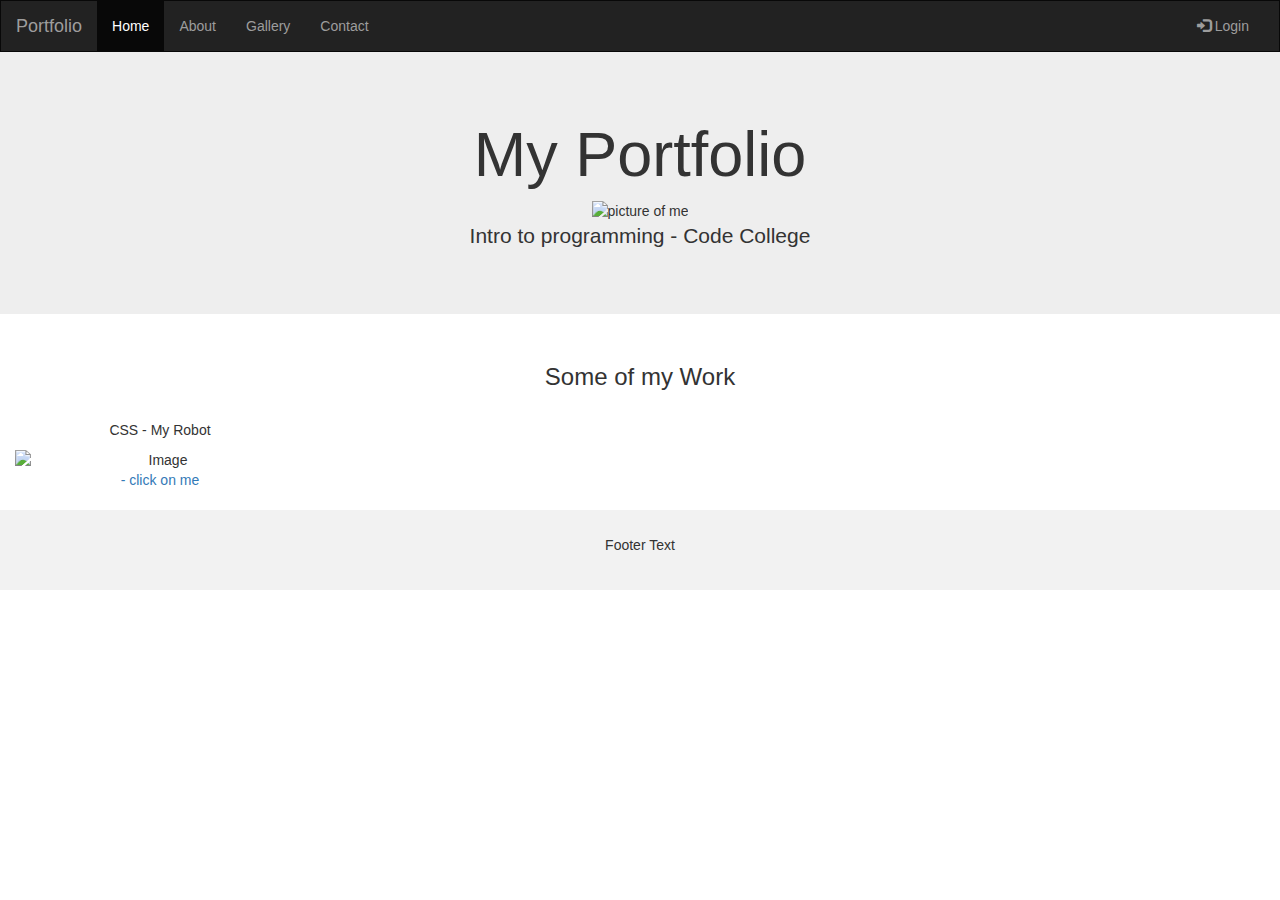
==== index.html @ 578dd8b5 "Add files via upload" ====
<!DOCTYPE html>
<html lang="en">

<head>
    <title>Bootstrap Example</title>
    <meta charset="utf-8">
    <meta name="viewport" content="width=device-width, initial-scale=1">
    <link rel="stylesheet" href="https://maxcdn.bootstrapcdn.com/bootstrap/3.4.0/css/bootstrap.min.css">
    <script src="https://ajax.googleapis.com/ajax/libs/jquery/3.3.1/jquery.min.js"></script>
    <script src="https://maxcdn.bootstrapcdn.com/bootstrap/3.4.0/js/bootstrap.min.js"></script>
    <style>
        /* Remove the navbar's default margin-bottom and rounded borders */
        
        .navbar {
            margin-bottom: 0;
            border-radius: 0;
        }
        /* Add a gray background color and some padding to the footer */
        
        footer {
            background-color: #f2f2f2;
            padding: 25px;
        }
    </style>
</head>

<body>

    <nav class="navbar navbar-inverse">
        <div class="container-fluid">
            <div class="navbar-header">
                <button type="button" class="navbar-toggle" data-toggle="collapse" data-target="#myNavbar">
        <span class="icon-bar"></span>
        <span class="icon-bar"></span>
        <span class="icon-bar"></span>                        
      </button>
                <a class="navbar-brand" href="#">Portfolio</a>
            </div>
            <div class="collapse navbar-collapse" id="myNavbar">
                <ul class="nav navbar-nav">
                    <li class="active"><a href="#">Home</a></li>
                    <li><a href="#">About</a></li>
                    <li><a href="#">Gallery</a></li>
                    <li><a href="#">Contact</a></li>
                </ul>
                <ul class="nav navbar-nav navbar-right">
                    <li><a href="#"><span class="glyphicon glyphicon-log-in"></span> Login</a></li>
                </ul>
            </div>
        </div>
    </nav>

    <div class="jumbotron">
        <div class="container text-center">
            <h1>My Portfolio</h1>
            <img src="sherylimage.jpg" alt="picture of me" width="70" height="70">

            <p>Intro to programming - Code College</p>
        </div>
    </div>

    <div class="container-fluid bg-3 text-center">
        <h3>Some of my Work</h3><br>
        <div class="row">
            <div class="col-sm-3">
                <p>CSS - My Robot </p>
                <img src="myrobot.PNG" class="img-responsive" style="width:100%" alt="Image">
                <a href="file:///C:/Users/Sheryl%20Dreyer/Desktop/dummies/portfolio/chap06.html">- click on me</a>
            </div>

        </div>
    </div><br>


    <footer class="container-fluid text-center">
        <p>Footer Text</p>
    </footer>

</body>

</html>
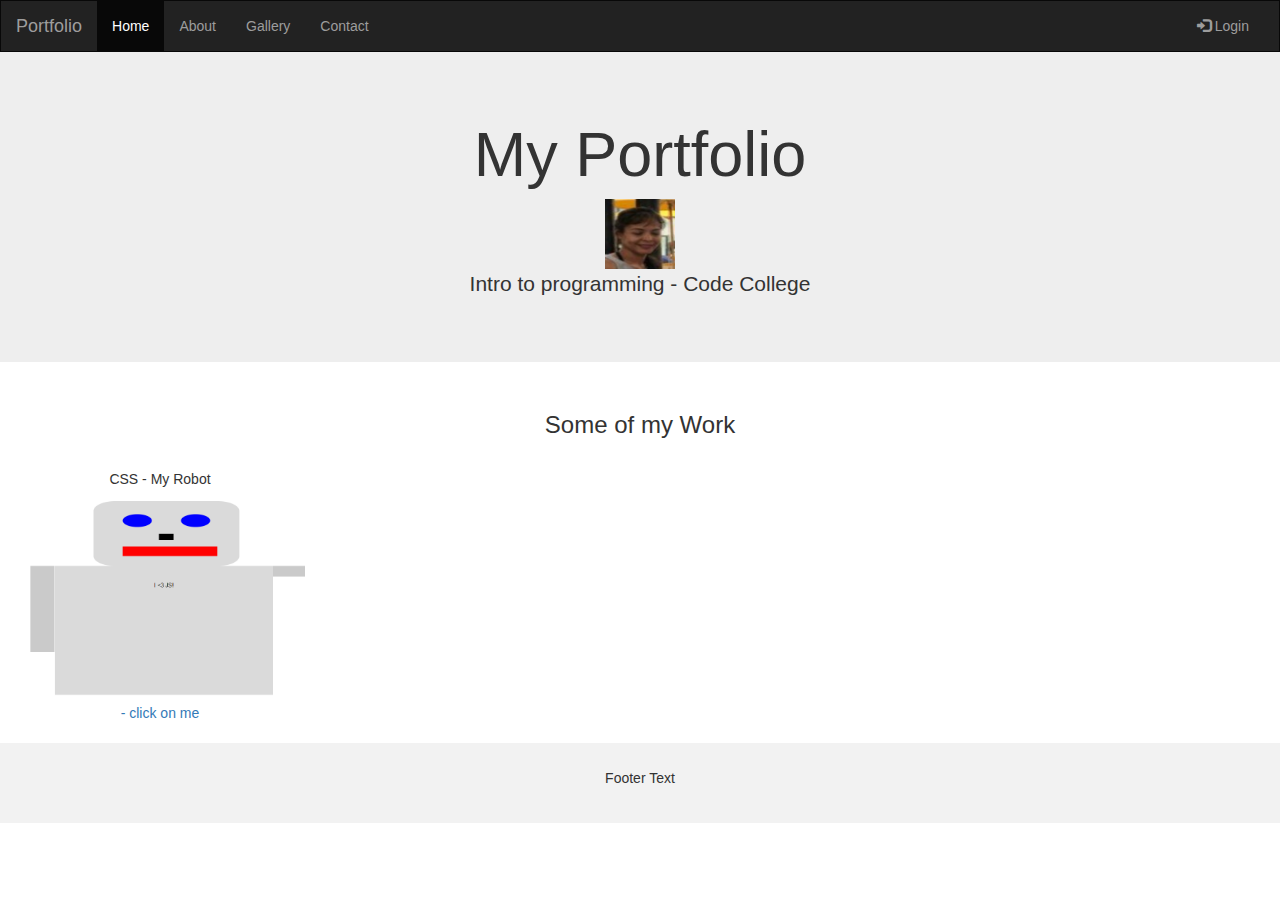
==== commit c3b68c9d: "Update index.html" ====
--- a/index.html
+++ b/index.html
@@ -65,7 +65,7 @@
             <div class="col-sm-3">
                 <p>CSS - My Robot </p>
                 <img src="myrobot.PNG" class="img-responsive" style="width:100%" alt="Image">
-                <a href="file:///C:/Users/Sheryl%20Dreyer/Desktop/dummies/portfolio/chap06.html">- click on me</a>
+                <a href="chap06.html">- click on me</a>
             </div>
 
         </div>
@@ -78,4 +78,4 @@
 
 </body>
 
-</html>+</html>
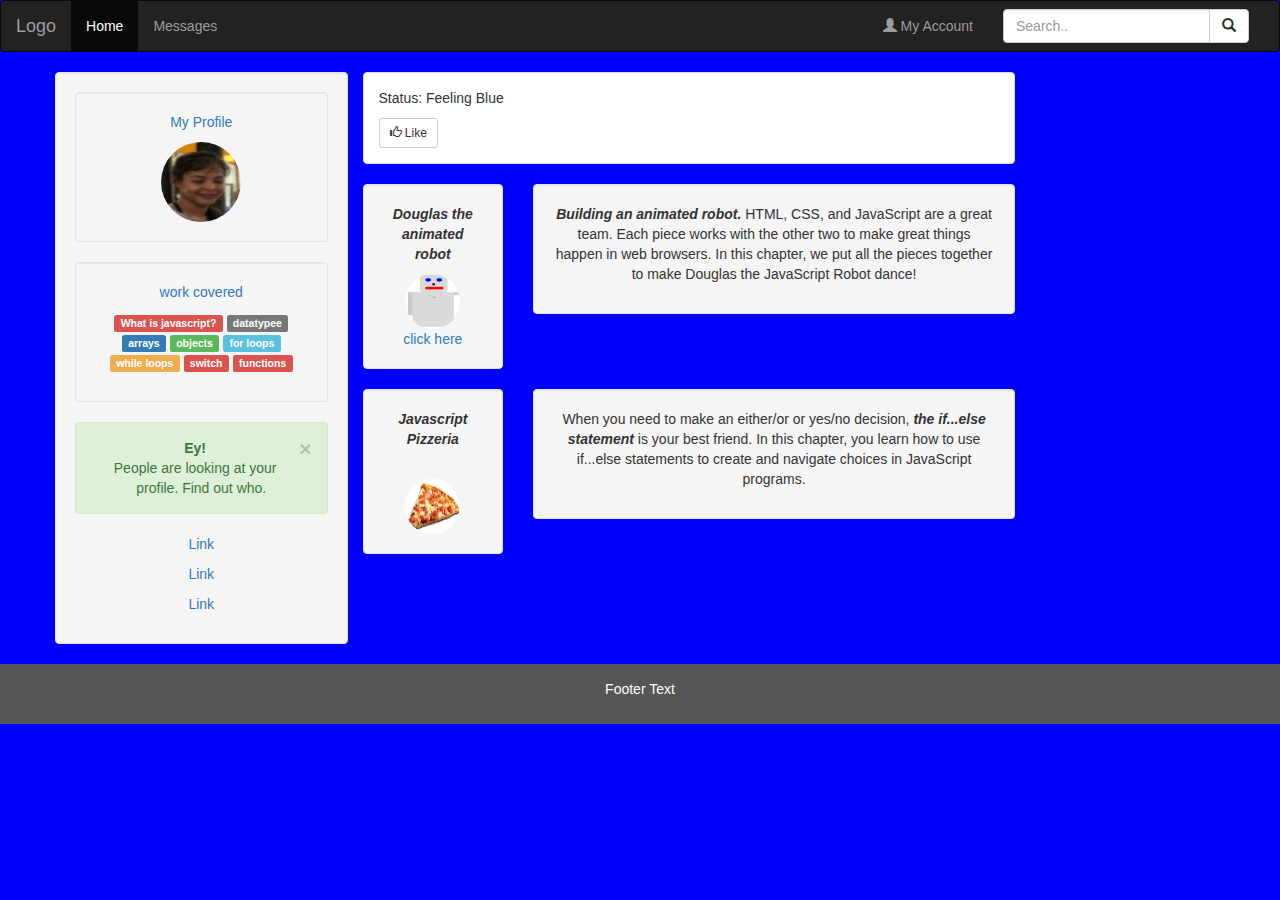
==== commit 00dafdfd: "Add files via upload" ====
--- a/index.html
+++ b/index.html
@@ -9,22 +9,17 @@
     <script src="https://ajax.googleapis.com/ajax/libs/jquery/3.3.1/jquery.min.js"></script>
     <script src="https://maxcdn.bootstrapcdn.com/bootstrap/3.4.0/js/bootstrap.min.js"></script>
     <style>
-        /* Remove the navbar's default margin-bottom and rounded borders */
-        
-        .navbar {
-            margin-bottom: 0;
-            border-radius: 0;
-        }
-        /* Add a gray background color and some padding to the footer */
+        /* Set black background color, white text and some padding */
         
         footer {
-            background-color: #f2f2f2;
-            padding: 25px;
+            background-color: #555;
+            color: white;
+            padding: 15px;
         }
     </style>
 </head>
 
-<body>
+<body style="background-color:blue">
 
     <nav class="navbar navbar-inverse">
         <div class="container-fluid">
@@ -34,43 +29,111 @@
         <span class="icon-bar"></span>
         <span class="icon-bar"></span>                        
       </button>
-                <a class="navbar-brand" href="#">Portfolio</a>
+                <a class="navbar-brand" href="#">Logo</a>
             </div>
             <div class="collapse navbar-collapse" id="myNavbar">
                 <ul class="nav navbar-nav">
                     <li class="active"><a href="#">Home</a></li>
-                    <li><a href="#">About</a></li>
-                    <li><a href="#">Gallery</a></li>
-                    <li><a href="#">Contact</a></li>
+                    <li><a href="#">Messages</a></li>
                 </ul>
+                <form class="navbar-form navbar-right" role="search">
+                    <div class="form-group input-group">
+                        <input type="text" class="form-control" placeholder="Search..">
+                        <span class="input-group-btn">
+            <button class="btn btn-default" type="button">
+              <span class="glyphicon glyphicon-search"></span>
+                        </button>
+                        </span>
+                    </div>
+                </form>
                 <ul class="nav navbar-nav navbar-right">
-                    <li><a href="#"><span class="glyphicon glyphicon-log-in"></span> Login</a></li>
+                    <li><a href="#"><span class="glyphicon glyphicon-user"></span> My Account</a></li>
                 </ul>
             </div>
         </div>
     </nav>
 
-    <div class="jumbotron">
-        <div class="container text-center">
-            <h1>My Portfolio</h1>
-            <img src="sherylimage.jpg" alt="picture of me" width="70" height="70">
+    <div class="container text-center">
+        <div class="row">
+            <div class="col-sm-3 well">
+                <div class="well">
+                    <p><a href="#">My Profile</a></p>
+                    <img src="sherylimage.jpg" class="img-circle" height="80" width="80" alt="picture of me">
+                </div>
+                <div class="well">
+                    <p><a href="#">work covered</a></p>
+                    <p>
+                        <span class="label label-danger">What is javascript?</span>
+                        <span class="label label-default">datatypee</span>
+                        <span class="label label-primary">arrays</span>
+                        <span class="label label-success">objects</span>
+                        <span class="label label-info">for loops</span>
+                        <span class="label label-warning">while loops</span>
+                        <span class="label label-danger">switch</span>
+                        <span class="label label-danger">functions</span>
+                    </p>
+                </div>
+                <div class="alert alert-success fade in">
+                    <a href="#" class="close" data-dismiss="alert" aria-label="close">×</a>
+                    <p><strong>Ey!</strong></p>
+                    People are looking at your profile. Find out who.
+                </div>
+                <p><a href="#">Link</a></p>
+                <p><a href="#">Link</a></p>
+                <p><a href="#">Link</a></p>
+            </div>
+            <div class="col-sm-7">
 
-            <p>Intro to programming - Code College</p>
-        </div>
-    </div>
+                <div class="row">
+                    <div class="col-sm-12">
+                        <div class="panel panel-default text-left">
+                            <div class="panel-body">
+                                <p contenteditable="true">Status: Feeling Blue</p>
+                                <button type="button" class="btn btn-default btn-sm">
+                <span class="glyphicon glyphicon-thumbs-up"></span> Like
+              </button>
+                            </div>
+                        </div>
+                    </div>
+                </div>
 
-    <div class="container-fluid bg-3 text-center">
-        <h3>Some of my Work</h3><br>
-        <div class="row">
-            <div class="col-sm-3">
-                <p>CSS - My Robot </p>
-                <img src="myrobot.PNG" class="img-responsive" style="width:100%" alt="Image">
-                <a href="chap06.html">- click on me</a>
+                <div class="row">
+                    <div class="col-sm-3">
+                        <div class="well">
+                            <p><em><strong>Douglas the animated robot </strong></em></p>
+                            <img src="myrobot.PNG" class="img-circle" height="55" width="55" alt="ROBOT">
+                            <br><a href="chap06.html">click here</a>
+                        </div>
+                    </div>
+                    <div class="col-sm-9">
+                        <div class="well">
+                            <p><em><strong>Building an animated robot. </strong></em> HTML, CSS, and JavaScript are a great team. Each piece works with the other two to make great things happen in web browsers. In this chapter, we put all the pieces together
+                                to make Douglas the JavaScript Robot dance!</p>
+                        </div>
+                    </div>
+                </div>
+                <div class="row">
+                    <div class="col-sm-3">
+                        <div class="well">
+                            <p><em><strong>Javascript Pizzeria </strong></em></p>
+
+                            <br>
+                            <a href="chap14.html"><img src="pizza.jpg" class="img-circle" height="55" width="55" alt="Avatar"></a>
+                        </div>
+                    </div>
+                    <div class="col-sm-9">
+                        <div class="well">
+                            <p>When you need to make an either/or or yes/no decision, <em><strong>the if...else statement </strong></em>is your best friend. In this chapter, you learn how to use if...else statements to create and navigate choices in JavaScript
+                                programs.
+                            </p>
+                        </div>
+                    </div>
+                </div>
+
             </div>
 
         </div>
-    </div><br>
-
+    </div>
 
     <footer class="container-fluid text-center">
         <p>Footer Text</p>
@@ -78,4 +141,4 @@
 
 </body>
 
-</html>
+</html>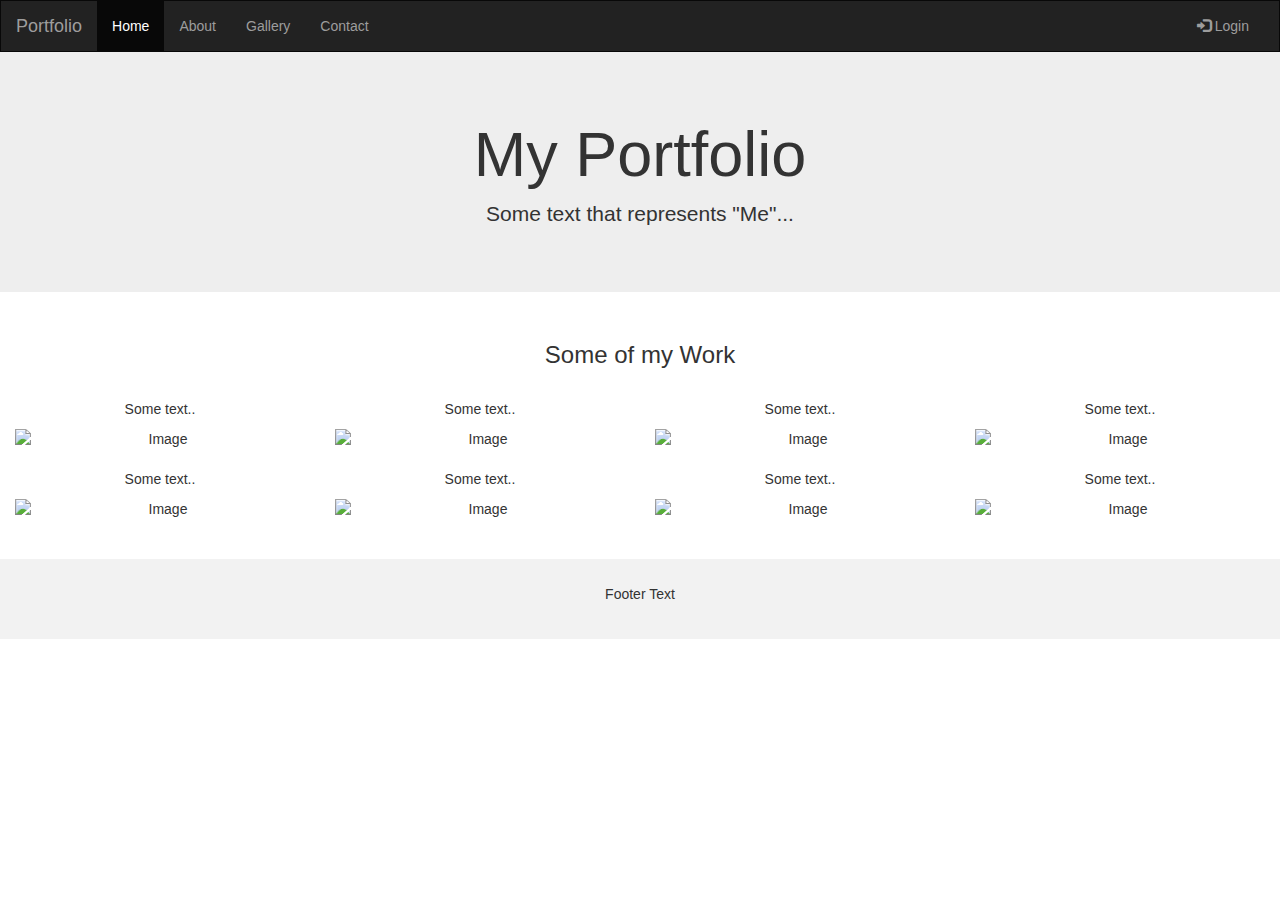
==== commit cd5e0f2f: "Add files via upload" ====
--- a/index.html
+++ b/index.html
@@ -9,17 +9,22 @@
     <script src="https://ajax.googleapis.com/ajax/libs/jquery/3.3.1/jquery.min.js"></script>
     <script src="https://maxcdn.bootstrapcdn.com/bootstrap/3.4.0/js/bootstrap.min.js"></script>
     <style>
-        /* Set black background color, white text and some padding */
+        /* Remove the navbar's default margin-bottom and rounded borders */
+        
+        .navbar {
+            margin-bottom: 0;
+            border-radius: 0;
+        }
+        /* Add a gray background color and some padding to the footer */
         
         footer {
-            background-color: #555;
-            color: white;
-            padding: 15px;
+            background-color: #f2f2f2;
+            padding: 25px;
         }
     </style>
 </head>
 
-<body style="background-color:blue">
+<body>
 
     <nav class="navbar navbar-inverse">
         <div class="container-fluid">
@@ -29,111 +34,71 @@
         <span class="icon-bar"></span>
         <span class="icon-bar"></span>                        
       </button>
-                <a class="navbar-brand" href="#">Logo</a>
+                <a class="navbar-brand" href="#">Portfolio</a>
             </div>
             <div class="collapse navbar-collapse" id="myNavbar">
                 <ul class="nav navbar-nav">
                     <li class="active"><a href="#">Home</a></li>
-                    <li><a href="#">Messages</a></li>
+                    <li><a href="#">About</a></li>
+                    <li><a href="#">Gallery</a></li>
+                    <li><a href="#">Contact</a></li>
                 </ul>
-                <form class="navbar-form navbar-right" role="search">
-                    <div class="form-group input-group">
-                        <input type="text" class="form-control" placeholder="Search..">
-                        <span class="input-group-btn">
-            <button class="btn btn-default" type="button">
-              <span class="glyphicon glyphicon-search"></span>
-                        </button>
-                        </span>
-                    </div>
-                </form>
                 <ul class="nav navbar-nav navbar-right">
-                    <li><a href="#"><span class="glyphicon glyphicon-user"></span> My Account</a></li>
+                    <li><a href="#"><span class="glyphicon glyphicon-log-in"></span> Login</a></li>
                 </ul>
             </div>
         </div>
     </nav>
 
-    <div class="container text-center">
-        <div class="row">
-            <div class="col-sm-3 well">
-                <div class="well">
-                    <p><a href="#">My Profile</a></p>
-                    <img src="sherylimage.jpg" class="img-circle" height="80" width="80" alt="picture of me">
-                </div>
-                <div class="well">
-                    <p><a href="#">work covered</a></p>
-                    <p>
-                        <span class="label label-danger">What is javascript?</span>
-                        <span class="label label-default">datatypee</span>
-                        <span class="label label-primary">arrays</span>
-                        <span class="label label-success">objects</span>
-                        <span class="label label-info">for loops</span>
-                        <span class="label label-warning">while loops</span>
-                        <span class="label label-danger">switch</span>
-                        <span class="label label-danger">functions</span>
-                    </p>
-                </div>
-                <div class="alert alert-success fade in">
-                    <a href="#" class="close" data-dismiss="alert" aria-label="close">×</a>
-                    <p><strong>Ey!</strong></p>
-                    People are looking at your profile. Find out who.
-                </div>
-                <p><a href="#">Link</a></p>
-                <p><a href="#">Link</a></p>
-                <p><a href="#">Link</a></p>
-            </div>
-            <div class="col-sm-7">
-
-                <div class="row">
-                    <div class="col-sm-12">
-                        <div class="panel panel-default text-left">
-                            <div class="panel-body">
-                                <p contenteditable="true">Status: Feeling Blue</p>
-                                <button type="button" class="btn btn-default btn-sm">
-                <span class="glyphicon glyphicon-thumbs-up"></span> Like
-              </button>
-                            </div>
-                        </div>
-                    </div>
-                </div>
-
-                <div class="row">
-                    <div class="col-sm-3">
-                        <div class="well">
-                            <p><em><strong>Douglas the animated robot </strong></em></p>
-                            <img src="myrobot.PNG" class="img-circle" height="55" width="55" alt="ROBOT">
-                            <br><a href="chap06.html">click here</a>
-                        </div>
-                    </div>
-                    <div class="col-sm-9">
-                        <div class="well">
-                            <p><em><strong>Building an animated robot. </strong></em> HTML, CSS, and JavaScript are a great team. Each piece works with the other two to make great things happen in web browsers. In this chapter, we put all the pieces together
-                                to make Douglas the JavaScript Robot dance!</p>
-                        </div>
-                    </div>
-                </div>
-                <div class="row">
-                    <div class="col-sm-3">
-                        <div class="well">
-                            <p><em><strong>Javascript Pizzeria </strong></em></p>
-
-                            <br>
-                            <a href="chap14.html"><img src="pizza.jpg" class="img-circle" height="55" width="55" alt="Avatar"></a>
-                        </div>
-                    </div>
-                    <div class="col-sm-9">
-                        <div class="well">
-                            <p>When you need to make an either/or or yes/no decision, <em><strong>the if...else statement </strong></em>is your best friend. In this chapter, you learn how to use if...else statements to create and navigate choices in JavaScript
-                                programs.
-                            </p>
-                        </div>
-                    </div>
-                </div>
-
-            </div>
-
+    <div class="jumbotron">
+        <div class="container text-center">
+            <h1>My Portfolio</h1>
+            <p>Some text that represents "Me"...</p>
         </div>
     </div>
+
+    <div class="container-fluid bg-3 text-center">
+        <h3>Some of my Work</h3><br>
+        <div class="row">
+            <div class="col-sm-3">
+                <p>Some text..</p>
+                <img src="https://placehold.it/150x80?text=IMAGE" class="img-responsive" style="width:100%" alt="Image">
+            </div>
+            <div class="col-sm-3">
+                <p>Some text..</p>
+                <img src="https://placehold.it/150x80?text=IMAGE" class="img-responsive" style="width:100%" alt="Image">
+            </div>
+            <div class="col-sm-3">
+                <p>Some text..</p>
+                <img src="https://placehold.it/150x80?text=IMAGE" class="img-responsive" style="width:100%" alt="Image">
+            </div>
+            <div class="col-sm-3">
+                <p>Some text..</p>
+                <img src="https://placehold.it/150x80?text=IMAGE" class="img-responsive" style="width:100%" alt="Image">
+            </div>
+        </div>
+    </div><br>
+
+    <div class="container-fluid bg-3 text-center">
+        <div class="row">
+            <div class="col-sm-3">
+                <p>Some text..</p>
+                <img src="https://placehold.it/150x80?text=IMAGE" class="img-responsive" style="width:100%" alt="Image">
+            </div>
+            <div class="col-sm-3">
+                <p>Some text..</p>
+                <img src="https://placehold.it/150x80?text=IMAGE" class="img-responsive" style="width:100%" alt="Image">
+            </div>
+            <div class="col-sm-3">
+                <p>Some text..</p>
+                <img src="https://placehold.it/150x80?text=IMAGE" class="img-responsive" style="width:100%" alt="Image">
+            </div>
+            <div class="col-sm-3">
+                <p>Some text..</p>
+                <img src="https://placehold.it/150x80?text=IMAGE" class="img-responsive" style="width:100%" alt="Image">
+            </div>
+        </div>
+    </div><br><br>
 
     <footer class="container-fluid text-center">
         <p>Footer Text</p>
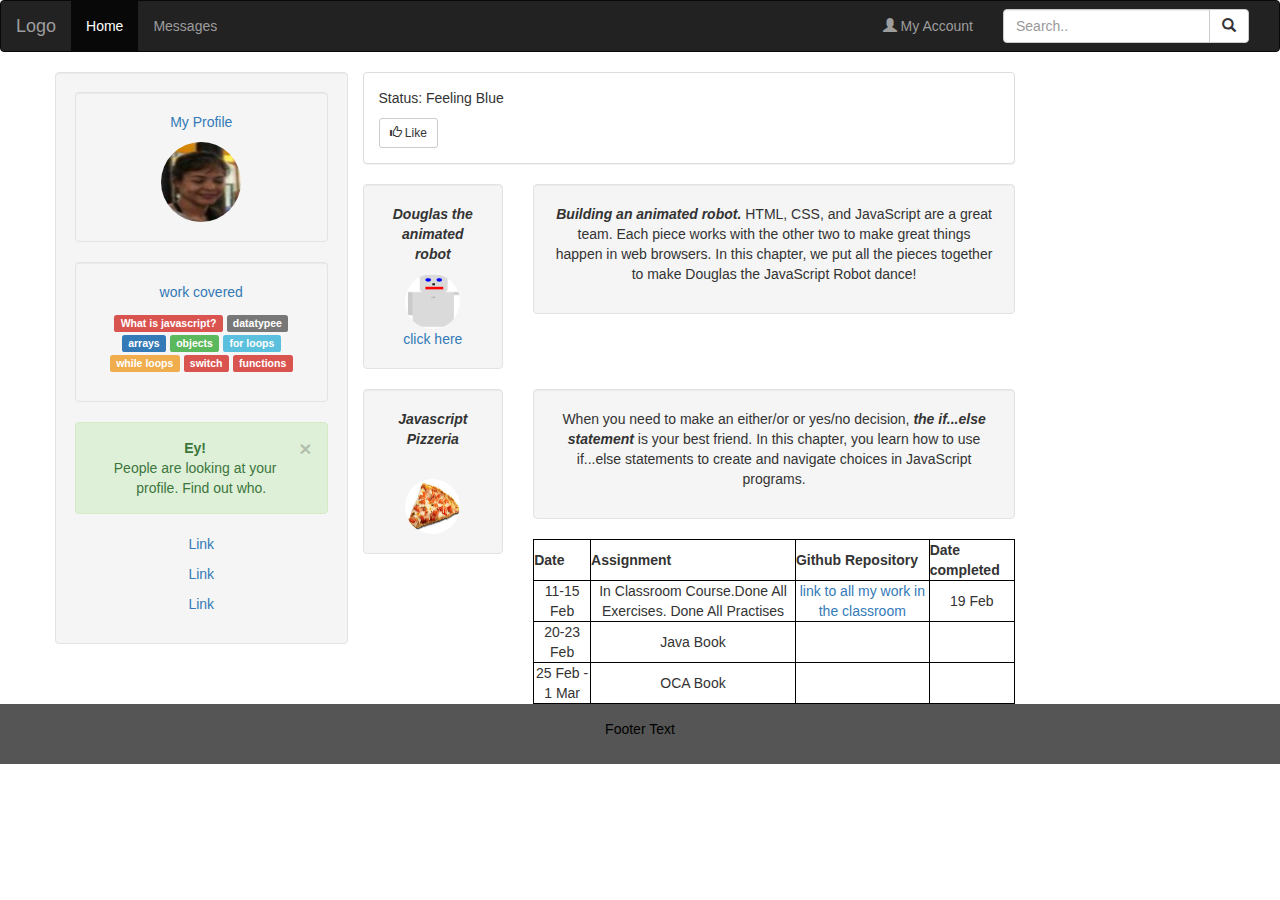
==== commit 5bd8b5c0: "Add files via upload" ====
--- a/index.html
+++ b/index.html
@@ -9,22 +9,23 @@
     <script src="https://ajax.googleapis.com/ajax/libs/jquery/3.3.1/jquery.min.js"></script>
     <script src="https://maxcdn.bootstrapcdn.com/bootstrap/3.4.0/js/bootstrap.min.js"></script>
     <style>
-        /* Remove the navbar's default margin-bottom and rounded borders */
-        
-        .navbar {
-            margin-bottom: 0;
-            border-radius: 0;
-        }
-        /* Add a gray background color and some padding to the footer */
+        /* Set black background color, white text and some padding */
         
         footer {
-            background-color: #f2f2f2;
-            padding: 25px;
+            background-color: #555;
+            color: black;
+            padding: 15px;
+        }
+        
+        table,
+        th,
+        td {
+            border: 1px solid black;
         }
     </style>
 </head>
 
-<body>
+<body style="background-color:white">
 
     <nav class="navbar navbar-inverse">
         <div class="container-fluid">
@@ -34,71 +35,142 @@
         <span class="icon-bar"></span>
         <span class="icon-bar"></span>                        
       </button>
-                <a class="navbar-brand" href="#">Portfolio</a>
+                <a class="navbar-brand" href="#">Logo</a>
             </div>
             <div class="collapse navbar-collapse" id="myNavbar">
                 <ul class="nav navbar-nav">
                     <li class="active"><a href="#">Home</a></li>
-                    <li><a href="#">About</a></li>
-                    <li><a href="#">Gallery</a></li>
-                    <li><a href="#">Contact</a></li>
+                    <li><a href="#">Messages</a></li>
                 </ul>
+                <form class="navbar-form navbar-right" role="search">
+                    <div class="form-group input-group">
+                        <input type="text" class="form-control" placeholder="Search..">
+                        <span class="input-group-btn">
+            <button class="btn btn-default" type="button">
+              <span class="glyphicon glyphicon-search"></span>
+                        </button>
+                        </span>
+                    </div>
+                </form>
                 <ul class="nav navbar-nav navbar-right">
-                    <li><a href="#"><span class="glyphicon glyphicon-log-in"></span> Login</a></li>
+                    <li><a href="#"><span class="glyphicon glyphicon-user"></span> My Account</a></li>
                 </ul>
             </div>
         </div>
     </nav>
 
-    <div class="jumbotron">
-        <div class="container text-center">
-            <h1>My Portfolio</h1>
-            <p>Some text that represents "Me"...</p>
+    <div class="container text-center">
+        <div class="row">
+            <div class="col-sm-3 well">
+                <div class="well">
+                    <p><a href="#">My Profile</a></p>
+                    <img src="sherylimage.jpg" class="img-circle" height="80" width="80" alt="picture of me">
+                </div>
+                <div class="well">
+                    <p><a href="#">work covered</a></p>
+                    <p>
+                        <span class="label label-danger">What is javascript?</span>
+                        <span class="label label-default">datatypee</span>
+                        <span class="label label-primary">arrays</span>
+                        <span class="label label-success">objects</span>
+                        <span class="label label-info">for loops</span>
+                        <span class="label label-warning">while loops</span>
+                        <span class="label label-danger">switch</span>
+                        <span class="label label-danger">functions</span>
+                    </p>
+                </div>
+                <div class="alert alert-success fade in">
+                    <a href="#" class="close" data-dismiss="alert" aria-label="close">×</a>
+                    <p><strong>Ey!</strong></p>
+                    People are looking at your profile. Find out who.
+                </div>
+                <p><a href="#">Link</a></p>
+                <p><a href="#">Link</a></p>
+                <p><a href="#">Link</a></p>
+            </div>
+            <div class="col-sm-7">
+
+                <div class="row">
+                    <div class="col-sm-12">
+                        <div class="panel panel-default text-left">
+                            <div class="panel-body">
+                                <p contenteditable="true">Status: Feeling Blue</p>
+                                <button type="button" class="btn btn-default btn-sm">
+                <span class="glyphicon glyphicon-thumbs-up"></span> Like
+              </button>
+                            </div>
+                        </div>
+                    </div>
+                </div>
+
+                <div class="row">
+                    <div class="col-sm-3">
+                        <div class="well">
+                            <p><em><strong>Douglas the animated robot </strong></em></p>
+                            <img src="myrobot.PNG" class="img-circle" height="55" width="55" alt="ROBOT">
+                            <br><a href="chap06.html">click here</a>
+                        </div>
+                    </div>
+                    <div class="col-sm-9">
+                        <div class="well">
+                            <p><em><strong>Building an animated robot. </strong></em> HTML, CSS, and JavaScript are a great team. Each piece works with the other two to make great things happen in web browsers. In this chapter, we put all the pieces together
+                                to make Douglas the JavaScript Robot dance!</p>
+                        </div>
+                    </div>
+                </div>
+                <div class="row">
+                    <div class="col-sm-3">
+                        <div class="well">
+                            <p><em><strong>Javascript Pizzeria </strong></em></p>
+
+                            <br>
+                            <a href="chap14.html"><img src="pizza.jpg" class="img-circle" height="55" width="55" alt="Avatar"></a>
+                        </div>
+                    </div>
+                    <div class="col-sm-9">
+                        <div class="well">
+                            <p>When you need to make an either/or or yes/no decision, <em><strong>the if...else statement </strong></em>is your best friend. In this chapter, you learn how to use if...else statements to create and navigate choices in JavaScript
+                                programs.
+                            </p>
+                        </div>
+                        <table style="width:100%">
+                            <tr>
+                                <th>Date</th>
+                                <th>Assignment</th>
+                                <th>Github Repository</th>
+                                <th>Date completed</th>
+
+                            </tr>
+                            <tr>
+                                <td> 11-15 Feb</td>
+                                <td>In Classroom Course.Done All Exercises. Done All Practises
+                                </td>
+                                <td> <a href="https://classroom.google.com/w/MTYxNDg5NTM1MTBa/t/MzA2MDI4NDE1OTJa">link to all my work in the classroom</a></td>
+                                <td>19 Feb</td>
+                            </tr>
+                            <tr>
+                                <td> 20-23 Feb</td>
+                                <td> Java Book</td>
+                                <td> </td>
+                                <td> </td>
+                            </tr>
+                            <tr>
+                                <td> 25 Feb - 1 Mar</td>
+                                <td>OCA Book</td>
+                                <td> </td>
+                                <td> </td>
+                            </tr>
+                        </table>
+                    </div>
+
+                </div>
+
+
+            </div>
+
         </div>
+
     </div>
-
-    <div class="container-fluid bg-3 text-center">
-        <h3>Some of my Work</h3><br>
-        <div class="row">
-            <div class="col-sm-3">
-                <p>Some text..</p>
-                <img src="https://placehold.it/150x80?text=IMAGE" class="img-responsive" style="width:100%" alt="Image">
-            </div>
-            <div class="col-sm-3">
-                <p>Some text..</p>
-                <img src="https://placehold.it/150x80?text=IMAGE" class="img-responsive" style="width:100%" alt="Image">
-            </div>
-            <div class="col-sm-3">
-                <p>Some text..</p>
-                <img src="https://placehold.it/150x80?text=IMAGE" class="img-responsive" style="width:100%" alt="Image">
-            </div>
-            <div class="col-sm-3">
-                <p>Some text..</p>
-                <img src="https://placehold.it/150x80?text=IMAGE" class="img-responsive" style="width:100%" alt="Image">
-            </div>
-        </div>
-    </div><br>
-
-    <div class="container-fluid bg-3 text-center">
-        <div class="row">
-            <div class="col-sm-3">
-                <p>Some text..</p>
-                <img src="https://placehold.it/150x80?text=IMAGE" class="img-responsive" style="width:100%" alt="Image">
-            </div>
-            <div class="col-sm-3">
-                <p>Some text..</p>
-                <img src="https://placehold.it/150x80?text=IMAGE" class="img-responsive" style="width:100%" alt="Image">
-            </div>
-            <div class="col-sm-3">
-                <p>Some text..</p>
-                <img src="https://placehold.it/150x80?text=IMAGE" class="img-responsive" style="width:100%" alt="Image">
-            </div>
-            <div class="col-sm-3">
-                <p>Some text..</p>
-                <img src="https://placehold.it/150x80?text=IMAGE" class="img-responsive" style="width:100%" alt="Image">
-            </div>
-        </div>
-    </div><br><br>
 
     <footer class="container-fluid text-center">
         <p>Footer Text</p>
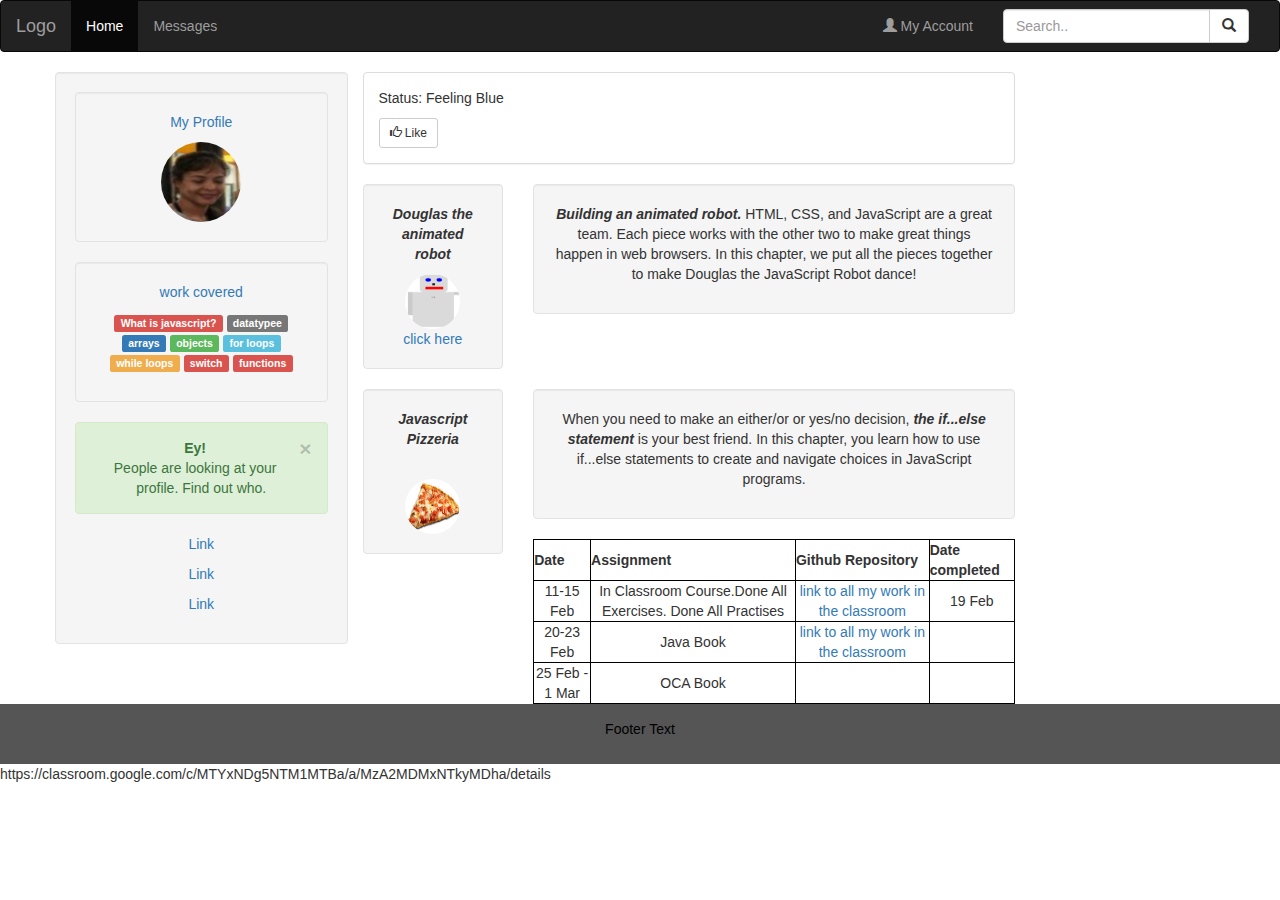
==== commit 775ca905: "Add files via upload" ====
--- a/index.html
+++ b/index.html
@@ -145,13 +145,13 @@
                                 <td> 11-15 Feb</td>
                                 <td>In Classroom Course.Done All Exercises. Done All Practises
                                 </td>
-                                <td> <a href="https://classroom.google.com/w/MTYxNDg5NTM1MTBa/t/MzA2MDI4NDE1OTJa">link to all my work in the classroom</a></td>
+                                <td> <a href="https://sherydreyer.github.io/javaOCA/">link to all my work in the classroom</a></td>
                                 <td>19 Feb</td>
                             </tr>
                             <tr>
                                 <td> 20-23 Feb</td>
                                 <td> Java Book</td>
-                                <td> </td>
+                                <td> <a href="https://classroom.google.com/c/MTYxNDg5NTM1MTBa/a/MzA2MDMxNTkyMDha">link to all my work in the classroom</a></td>
                                 <td> </td>
                             </tr>
                             <tr>
@@ -178,4 +178,5 @@
 
 </body>
 
-</html>+</html>
+https://classroom.google.com/c/MTYxNDg5NTM1MTBa/a/MzA2MDMxNTkyMDha/details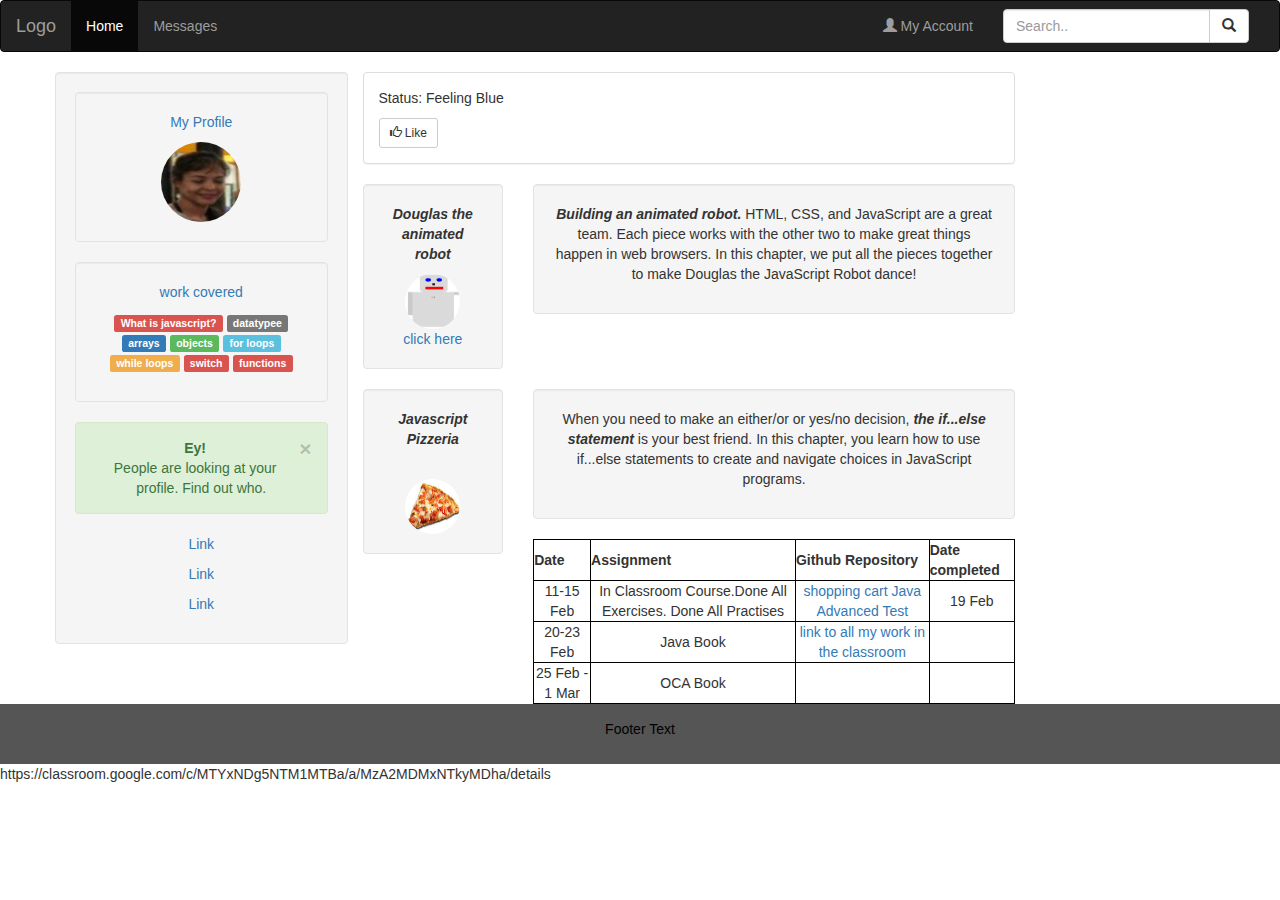
==== commit beb6e272: "Add files via upload" ====
--- a/index.html
+++ b/index.html
@@ -145,7 +145,8 @@
                                 <td> 11-15 Feb</td>
                                 <td>In Classroom Course.Done All Exercises. Done All Practises
                                 </td>
-                                <td> <a href="https://sherydreyer.github.io/javaOCA/">link to all my work in the classroom</a></td>
+                                <td> <a href="https://github.com/sherydreyer/javaOCA">shopping cart</a>
+                                    <a href="https://github.com/sherydreyer/JavaAdvancedTest">Java Advanced Test</a></td>
                                 <td>19 Feb</td>
                             </tr>
                             <tr>
